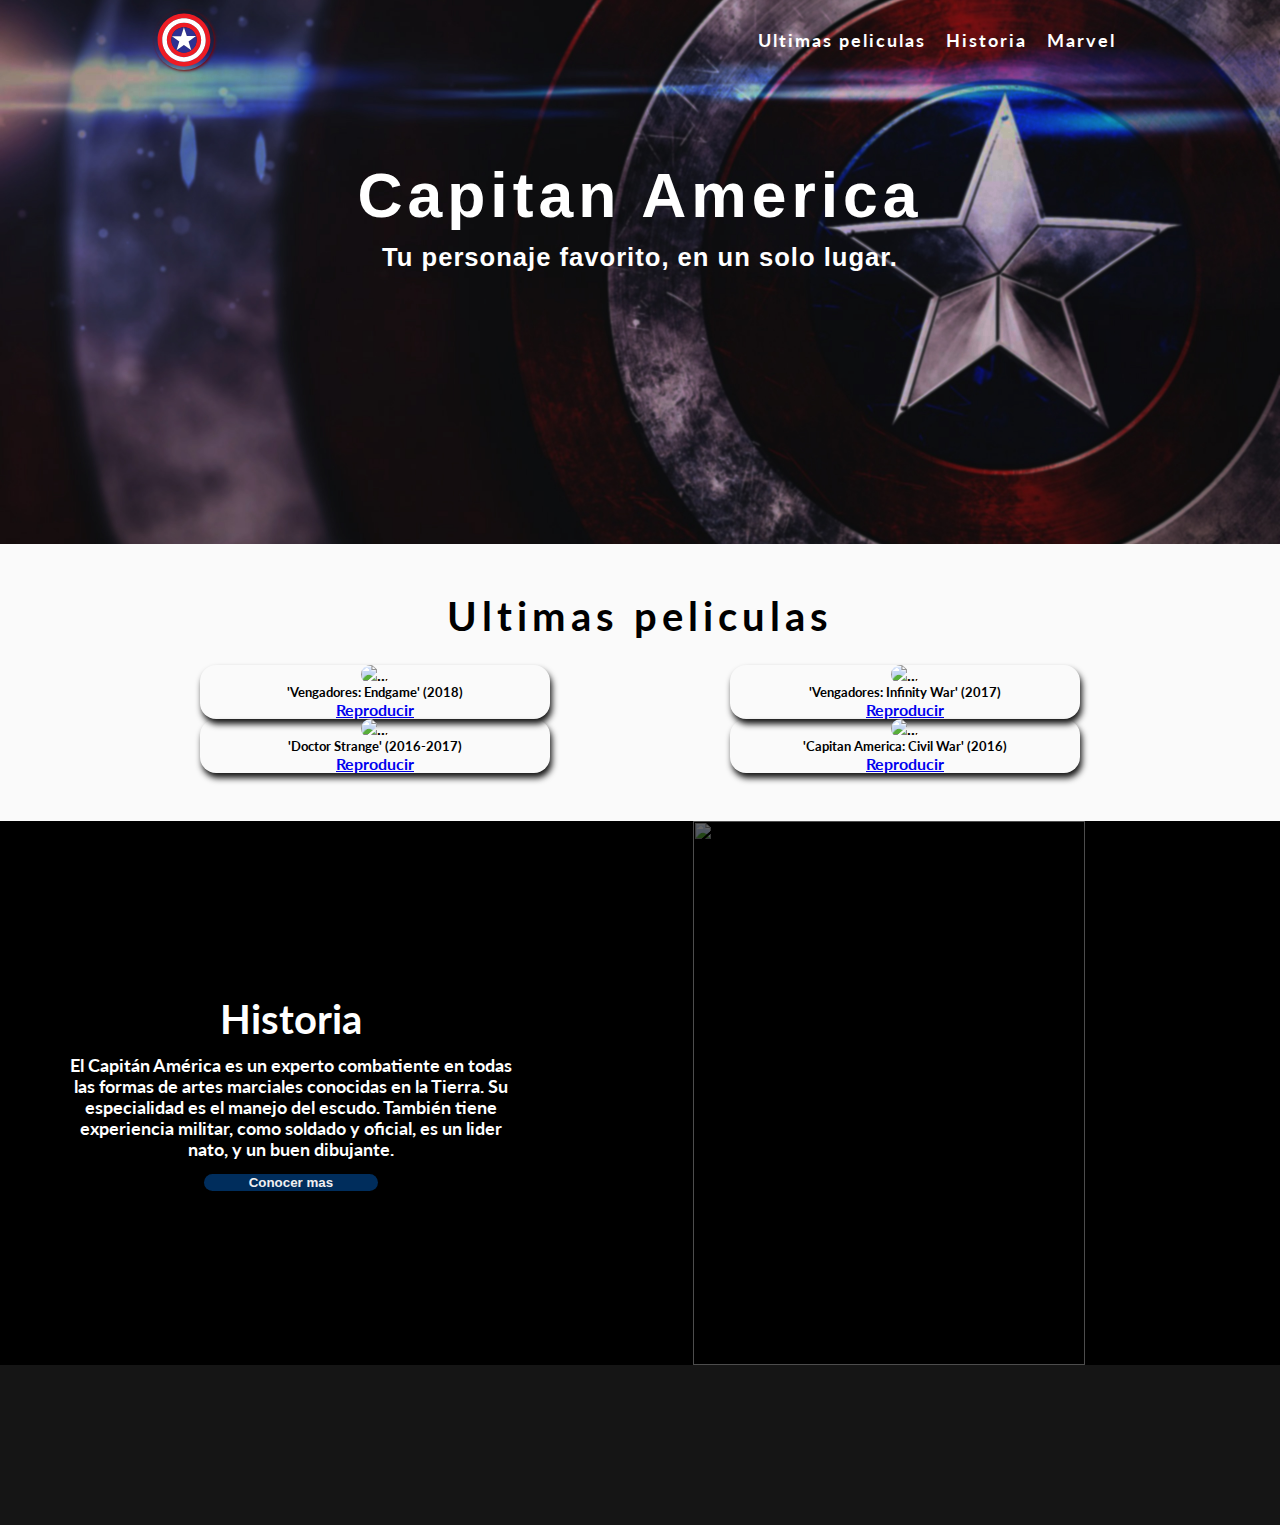
==== index.html @ 11c5401f "Navbar lastMovies historia agregadas" ====
<!DOCTYPE html>
<html lang="en">
    <link href="https://cdn.jsdelivr.net/npm/bootstrap@5.0.0-beta3/dist/css/bootstrap.min.css" rel="stylesheet" integrity="sha384-eOJMYsd53ii+scO/bJGFsiCZc+5NDVN2yr8+0RDqr0Ql0h+rP48ckxlpbzKgwra6" crossorigin="anonymous">
    <link rel="stylesheet" href="reset.css">
    <link rel="stylesheet" href="style.css">
    <link href="http://fonts.cdnfonts.com/css/american-captain" rel="stylesheet">
    <link rel="preconnect" href="https://fonts.gstatic.com">
<link href="https://fonts.googleapis.com/css2?family=Lato:ital,wght@0,300;0,700;0,900;1,300;1,400;1,700&display=swap" rel="stylesheet">
    <link rel="icon" href="./img/captainamerica.ico" />
<head>
    <meta charset="UTF-8">
    <meta http-equiv="X-UA-Compatible" content="IE=edge">
    <meta name="viewport" content="width=device-width, initial-scale=1.0">
    <title>Capitan America - Home</title>
</head>
<body>
      <!-- Header -->
    <header class="header">
        <nav class="menu">
            <img src="./img/CaptainAmericaLogo.svg" alt="LogoPrincipal" class="logo">
            <ul>
                <li><a href="#lastMovies">Ultimas peliculas</a></li>
                <li><a href="#historia">Historia</a></li>
                <li><a href="https://www.marvel.com/">Marvel</a></li>
              </ul>
        </nav>
        <h1>Capitan America</h1>
        <h2> Tu personaje favorito, en un solo lugar.</h2>
</header>
          <!-- Header -->
    <!-- Last Movies Cards-->
    <section class="edit-cards" id="lastMovies">
      <h2>Ultimas peliculas</h2>
        <div class="card">
            <img src="https://sm.ign.com/ign_es/news/r/russos-say/russos-say-captain-america-certainly-met-red-skull-in-avenge_rwdu.jpg" class="card-img-top" alt="...">
            <div class="card-body">
              <h5 class="card-title">'Vengadores: Endgame' (2018)</h5>
              <a href="https://www.disneyplus.com/es-419/movies/avengers-endgame-de-marvel-studios/aRbVJUb2h2Rf" class="btn btn-primary">Reproducir</a>
            </div>
          </div>
          <div class="card">
            <img src="https://sm.ign.com/ign_latam/news/c/comic-con-/comic-con-2017-avengers-infinity-war-posters-reveal-bearded_qtkt.jpg" class="card-img-top" alt="...">
            <div class="card-body">
              <h5 class="card-title">'Vengadores: Infinity War' (2017) </h5>
              <a href="https://www.disneyplus.com/es-419/movies/avengers-infinity-war-de-marvel-studios/1WEuZ7H6y39v" class="btn btn-primary">Reproducir</a>
            </div>
          </div>
          <div class="card">
            <img src="https://www.animatedtimes.com/wp-content/uploads/2018/09/doctor-strange-hydra-captain-america-1280x720.jpg" class="card-img-top" alt="...">
            <div class="card-body">
              <h5 class="card-title">'Doctor Strange' (2016-2017)</h5>
              <a href="https://www.disneyplus.com/es-419/movies/doctor-strange-hechicero-supremo-de-marvel-studios/4GgMJ1aHKHA2" class="btn btn-primary">Reproducir</a>
            </div>
          </div>
          <div class="card">
            <img src="https://i.blogs.es/01166c/capitan-america-civil-war/1366_2000.jpeg" class="card-img-top" alt="...">
            <div class="card-body">
              <h5 class="card-title">'Capitan America: Civil War' (2016) </h5>
              <a href="https://www.disneyplus.com/es-419/movies/capitan-america-civil-war-de-marvel-studios/4ovfyKnnIBCg" class="btn btn-primary">Reproducir</a>
            </div>
          </div>
    </section>
        <!-- Last Movies Cards -->
        <section class="historia" id="historia">
<div class="descripcion">
  <h3>Historia</h3>
  <p >El Capitán América es un experto combatiente en todas las formas de artes marciales conocidas en la Tierra. Su especialidad es el manejo del escudo. También tiene experiencia militar, como soldado y oficial, es un lider nato, y un buen dibujante.</p>
  <button>Conocer mas</button>
</div>
<div class="imgDescripcion">
  <img src="https://lanetaneta.com/wp-content/uploads/2020/08/La-historia-del-origen-real-del-Capitan-America-es-mucho.jpg" alt="">
</div>
        </section>
    <footer class="footer">
        
    </footer>
    <script src="https://cdn.jsdelivr.net/npm/@popperjs/core@2.9.1/dist/umd/popper.min.js" integrity="sha384-SR1sx49pcuLnqZUnnPwx6FCym0wLsk5JZuNx2bPPENzswTNFaQU1RDvt3wT4gWFG" crossorigin="anonymous"></script>
<script src="https://cdn.jsdelivr.net/npm/bootstrap@5.0.0-beta3/dist/js/bootstrap.min.js" integrity="sha384-j0CNLUeiqtyaRmlzUHCPZ+Gy5fQu0dQ6eZ/xAww941Ai1SxSY+0EQqNXNE6DZiVc" crossorigin="anonymous"></script>
</body>
</html>
---- style.css ----
body {
  background-color: #fafafa;
  text-align: center;
  font-family: "Lato", sans-serif;
  font-weight: bold;
}
/* Header Styles */
.header {
  text-align: center;
  background-image: url("./img/cp2.jpg");
  background-repeat: no-repeat;
  background-position: center;
  background-size: cover;
  height: 34em;
  width: 100%;
}

.menu {
  display: flex;
  justify-content: space-between;
  align-content: center;
  color: white;
  padding-top: 0.625em;
}
.menu .logo {
  width: 3.75em;
  height: auto;
  box-shadow: 0.0625em 0.0625em 0.1875em rgb(128, 0, 0);
  border-radius: 3.125em;
  margin-left: 12%;
  animation: spin 2s linear infinite;
}
@keyframes spin {
  100% {
    transform: rotate(360deg);
  }
}
.menu ul {
  display: flex;
  justify-content: center;
  align-items: center;
  margin-right: 12%;
}
.menu ul li a {
  font-size: 1.125em;
  letter-spacing: 2px;
  margin: 10px;
  color: white;
  text-decoration: none;
}
.menu ul li a:hover {
  font-size: 1.2em;
  background-color: #ffffff;
  color: #2e3192;
  border-radius: 5px;
}
.header h1 {
  font-family: "American Captain", sans-serif;
  font-size: 3.9em;
  color: white;
  margin-top: 7%;
  letter-spacing: 5px;
}
.header h2 {
  font-family: "American Captain", sans-serif;
  font-size: 1.6em;
  color: white;
  margin: 1%;
  letter-spacing: 1px;
}

/* Header Styles */

/* Last Movies Cards Styles */
.edit-cards {
  margin: 3em 12.5em;
  display: flex;
  justify-content: space-between;
  flex-wrap: wrap;
  text-align: center;
}
.edit-cards h2 {
  font-weight: bold;
  width: 100%;
  font-size: 2.5em;
  letter-spacing: 5px;
  margin-bottom: 0.625em;
}
.card {
  box-shadow: 2px 5px 6px #151515;
  width: 21.875em;
  border-radius: 1em;
}
.card img {
  border-radius: 1em;
}
/* Last Movies Cards Styles */
.historia {
  margin: 3em auto 0 auto;
  height: 34em;
  width: 100%;
  color: white;
  display: flex;
  justify-content: center;
  align-items: center;
  background-color: #000000;
}
.descripcion {
  width: 50%;
  display: flex;
  flex-wrap: wrap;
  justify-content: center;
  align-items: center;
}
.descripcion h3 {
  font-weight: bold;
  font-size: 2.5em;
  width: 100%;
  margin-bottom: 0.3em;
}
.descripcion p {
  width: 80%;
  font-size: 1.1em;
  margin-bottom: 0.8em;
}
.descripcion button {
  width: 30%;
  outline: none;
  background-color: #002d5c;
  border: none;
  color: #f0f0f0;
  font-weight: bold;
  border-radius: 1em;
}
.imgDescripcion {
  width: 60%;
  height: 34em;
}
.imgDescripcion img {
  margin-right: 12%;
  height: 100%;
  width: 75%;
  filter: brightness(0.4);
  object-fit: cover;
  object-position: center;
}

.footer {
  height: 10em;
  background-color: #151515;
}

/* Media Queries */
/* // Large devices (desktops, less than 1200px) */
@media (max-width: 1199.98px) {
  body {
    font-size: 14px;
  }
}
/* // Medium devices (tablets, less than 992px) */
@media (max-width: 991.98px) {
  body {
    font-size: 14px;
  }
  .edit-cards {
    margin: 1.25em 11em;
  }
  .edit-cards .card {
    width: 100%;
    margin: 10px auto;
  }
}
/* // Small devices (landscape phones, less than 768px) */
@media (max-width: 767.98px) {
  body {
    font-size: 10px;
  }
}
/* // X-Small devices (portrait phones, less than 576px) */
@media (max-width: 575.98px) {
  body {
    font-size: 8px;
  }
  .edit-cards {
    margin: 1.25em 9em;
  }
}
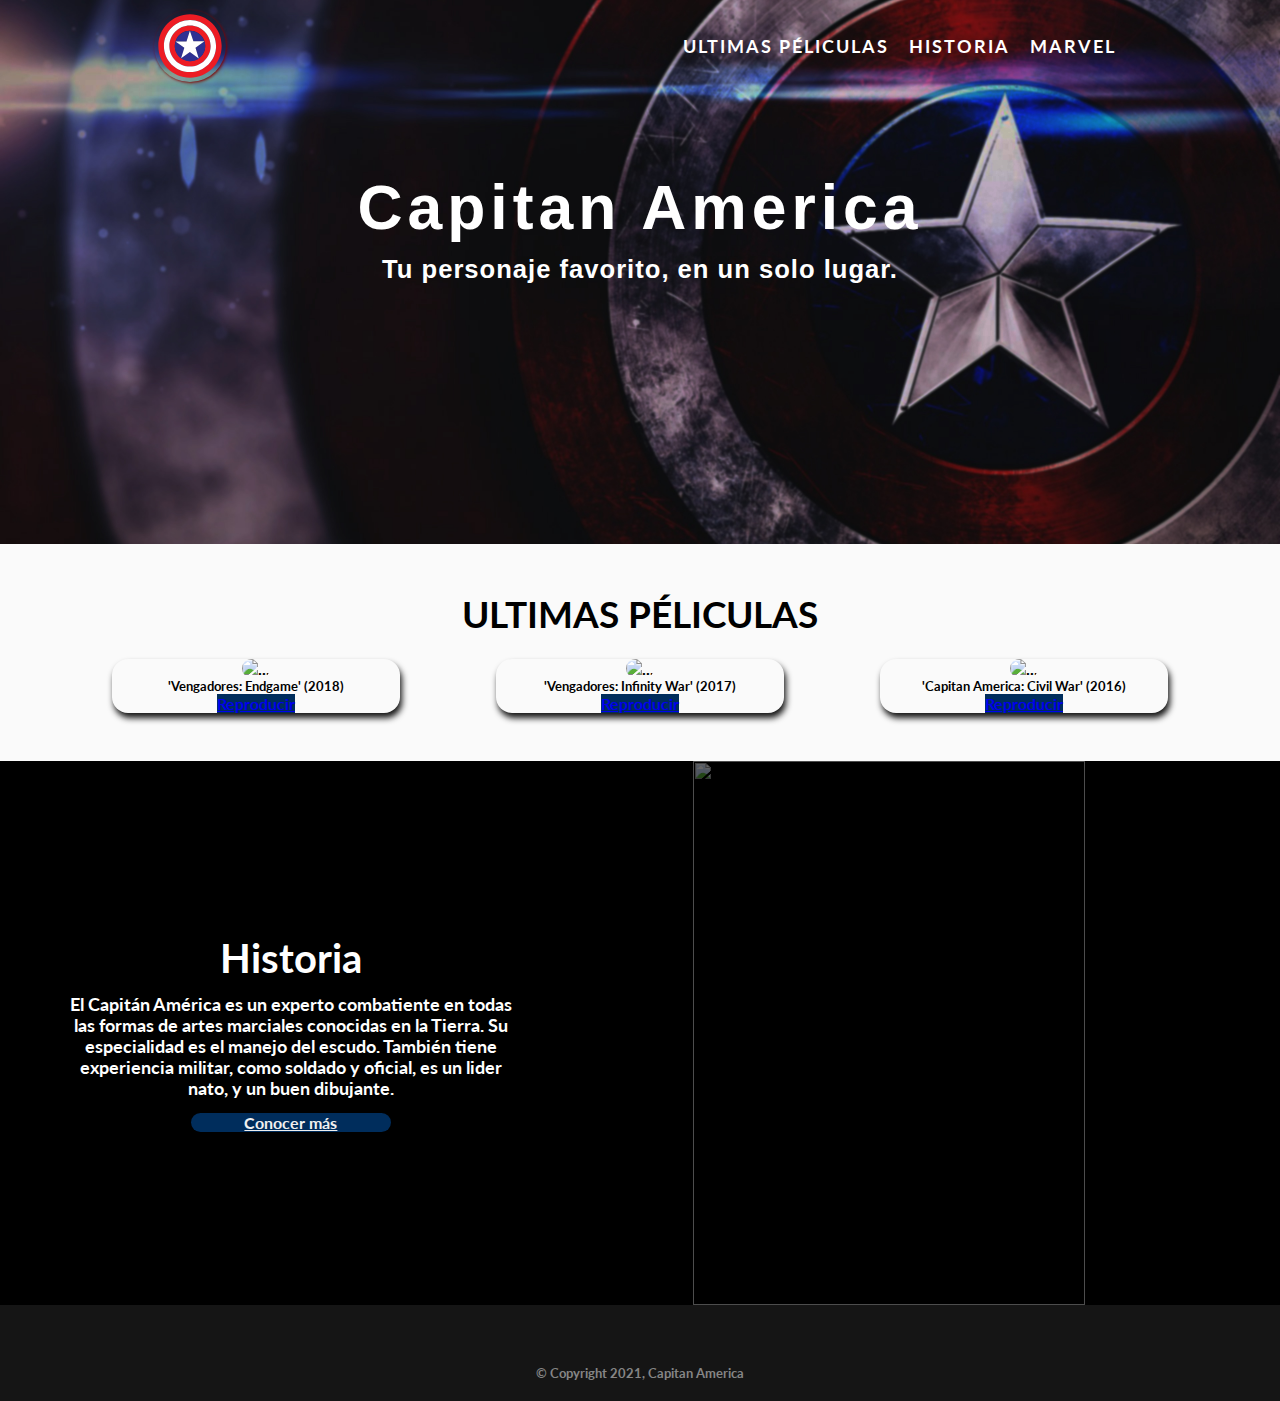
==== commit 67310306: "Resta hamburguer-button navbar" ====
--- a/index.html
+++ b/index.html
@@ -7,6 +7,7 @@
     <link rel="preconnect" href="https://fonts.gstatic.com">
 <link href="https://fonts.googleapis.com/css2?family=Lato:ital,wght@0,300;0,700;0,900;1,300;1,400;1,700&display=swap" rel="stylesheet">
     <link rel="icon" href="./img/captainamerica.ico" />
+    <link rel="stylesheet" href="https://use.fontawesome.com/releases/v5.8.1/css/all.css" integrity="sha384-50oBUHEmvpQ+1lW4y57PTFmhCaXp0ML5d60M1M7uH2+nqUivzIebhndOJK28anvf" crossorigin="anonymous">
 <head>
     <meta charset="UTF-8">
     <meta http-equiv="X-UA-Compatible" content="IE=edge">
@@ -19,9 +20,9 @@
         <nav class="menu">
             <img src="./img/CaptainAmericaLogo.svg" alt="LogoPrincipal" class="logo">
             <ul>
-                <li><a href="#lastMovies">Ultimas peliculas</a></li>
+                <li><a href="#lastMovies">Ultimas péliculas</a></li>
                 <li><a href="#historia">Historia</a></li>
-                <li><a href="https://www.marvel.com/">Marvel</a></li>
+                <li><a href="https://www.marvel.com/"  target="_blank">Marvel</a></li>
               </ul>
         </nav>
         <h1>Capitan America</h1>
@@ -30,7 +31,7 @@
           <!-- Header -->
     <!-- Last Movies Cards-->
     <section class="edit-cards" id="lastMovies">
-      <h2>Ultimas peliculas</h2>
+      <h2>Ultimas péliculas</h2>
         <div class="card">
             <img src="https://sm.ign.com/ign_es/news/r/russos-say/russos-say-captain-america-certainly-met-red-skull-in-avenge_rwdu.jpg" class="card-img-top" alt="...">
             <div class="card-body">
@@ -46,13 +47,6 @@
             </div>
           </div>
           <div class="card">
-            <img src="https://www.animatedtimes.com/wp-content/uploads/2018/09/doctor-strange-hydra-captain-america-1280x720.jpg" class="card-img-top" alt="...">
-            <div class="card-body">
-              <h5 class="card-title">'Doctor Strange' (2016-2017)</h5>
-              <a href="https://www.disneyplus.com/es-419/movies/doctor-strange-hechicero-supremo-de-marvel-studios/4GgMJ1aHKHA2" class="btn btn-primary">Reproducir</a>
-            </div>
-          </div>
-          <div class="card">
             <img src="https://i.blogs.es/01166c/capitan-america-civil-war/1366_2000.jpeg" class="card-img-top" alt="...">
             <div class="card-body">
               <h5 class="card-title">'Capitan America: Civil War' (2016) </h5>
@@ -65,14 +59,17 @@
 <div class="descripcion">
   <h3>Historia</h3>
   <p >El Capitán América es un experto combatiente en todas las formas de artes marciales conocidas en la Tierra. Su especialidad es el manejo del escudo. También tiene experiencia militar, como soldado y oficial, es un lider nato, y un buen dibujante.</p>
-  <button>Conocer mas</button>
+  <a href="https://marveldatabase.fandom.com/es/wiki/Capit%C3%A1n_Am%C3%A9rica"  target="_blank" class="btn btn-primary">Conocer más</a>
 </div>
 <div class="imgDescripcion">
   <img src="https://lanetaneta.com/wp-content/uploads/2020/08/La-historia-del-origen-real-del-Capitan-America-es-mucho.jpg" alt="">
 </div>
         </section>
     <footer class="footer">
-        
+<a href="https://www.instagram.com/official_captainamerica/?hl=es"><i class="fab fa-instagram"></i></a>
+<a href="https://twitter.com/MarvelLATAM"><i class="fab fa-twitter"></i></a>
+<a href="https://www.facebook.com/CaptainAmerica/"><i class="fab fa-facebook"></i></a>
+<small class="copyright">&copy; Copyright 2021, Capitan America</small>
     </footer>
     <script src="https://cdn.jsdelivr.net/npm/@popperjs/core@2.9.1/dist/umd/popper.min.js" integrity="sha384-SR1sx49pcuLnqZUnnPwx6FCym0wLsk5JZuNx2bPPENzswTNFaQU1RDvt3wT4gWFG" crossorigin="anonymous"></script>
 <script src="https://cdn.jsdelivr.net/npm/bootstrap@5.0.0-beta3/dist/js/bootstrap.min.js" integrity="sha384-j0CNLUeiqtyaRmlzUHCPZ+Gy5fQu0dQ6eZ/xAww941Ai1SxSY+0EQqNXNE6DZiVc" crossorigin="anonymous"></script>
--- a/style.css
+++ b/style.css
@@ -23,7 +23,7 @@
   padding-top: 0.625em;
 }
 .menu .logo {
-  width: 3.75em;
+  width: 4.5em;
   height: auto;
   box-shadow: 0.0625em 0.0625em 0.1875em rgb(128, 0, 0);
   border-radius: 3.125em;
@@ -42,6 +42,7 @@
   margin-right: 12%;
 }
 .menu ul li a {
+  text-transform: uppercase;
   font-size: 1.125em;
   letter-spacing: 2px;
   margin: 10px;
@@ -73,23 +74,26 @@
 
 /* Last Movies Cards Styles */
 .edit-cards {
-  margin: 3em 12.5em;
-  display: flex;
-  justify-content: space-between;
+  margin: 3em 5%;
+  display: flex;
+  justify-content: space-around;
   flex-wrap: wrap;
   text-align: center;
 }
 .edit-cards h2 {
-  font-weight: bold;
-  width: 100%;
-  font-size: 2.5em;
-  letter-spacing: 5px;
+  text-transform: uppercase;
+  font-weight: bold;
+  width: 100%;
+  font-size: 2.3em;
   margin-bottom: 0.625em;
 }
 .card {
   box-shadow: 2px 5px 6px #151515;
-  width: 21.875em;
+  width: 18em;
   border-radius: 1em;
+}
+.btn {
+  background-color: #002d5c;
 }
 .card img {
   border-radius: 1em;
@@ -123,8 +127,10 @@
   font-size: 1.1em;
   margin-bottom: 0.8em;
 }
-.descripcion button {
-  width: 30%;
+.descripcion a,
+button {
+  width: 12.5em;
+  font-size: 1em;
   outline: none;
   background-color: #002d5c;
   border: none;
@@ -146,24 +152,36 @@
 }
 
 .footer {
-  height: 10em;
+  height: 6em;
   background-color: #151515;
+  color: white;
+  display: flex;
+  flex-wrap: wrap;
+  justify-content: center;
+  align-items: center;
+}
+.footer a {
+  color: #858585;
+  font-size: 1.875em;
+  margin: auto 1.25em;
+}
+.footer a:hover {
+  color: #dfdfdf;
+  cursor: pointer;
+}
+.copyright {
+  width: 100%;
+  color: #858585;
 }
 
 /* Media Queries */
-/* // Large devices (desktops, less than 1200px) */
-@media (max-width: 1199.98px) {
-  body {
-    font-size: 14px;
-  }
-}
 /* // Medium devices (tablets, less than 992px) */
 @media (max-width: 991.98px) {
   body {
     font-size: 14px;
   }
   .edit-cards {
-    margin: 1.25em 11em;
+    margin: 1.25em 25%;
   }
   .edit-cards .card {
     width: 100%;
@@ -175,13 +193,13 @@
   body {
     font-size: 10px;
   }
+  .edit-cards {
+    margin: 1.25em 15%;
+  }
 }
 /* // X-Small devices (portrait phones, less than 576px) */
 @media (max-width: 575.98px) {
   body {
     font-size: 8px;
   }
-  .edit-cards {
-    margin: 1.25em 9em;
-  }
-}
+}
